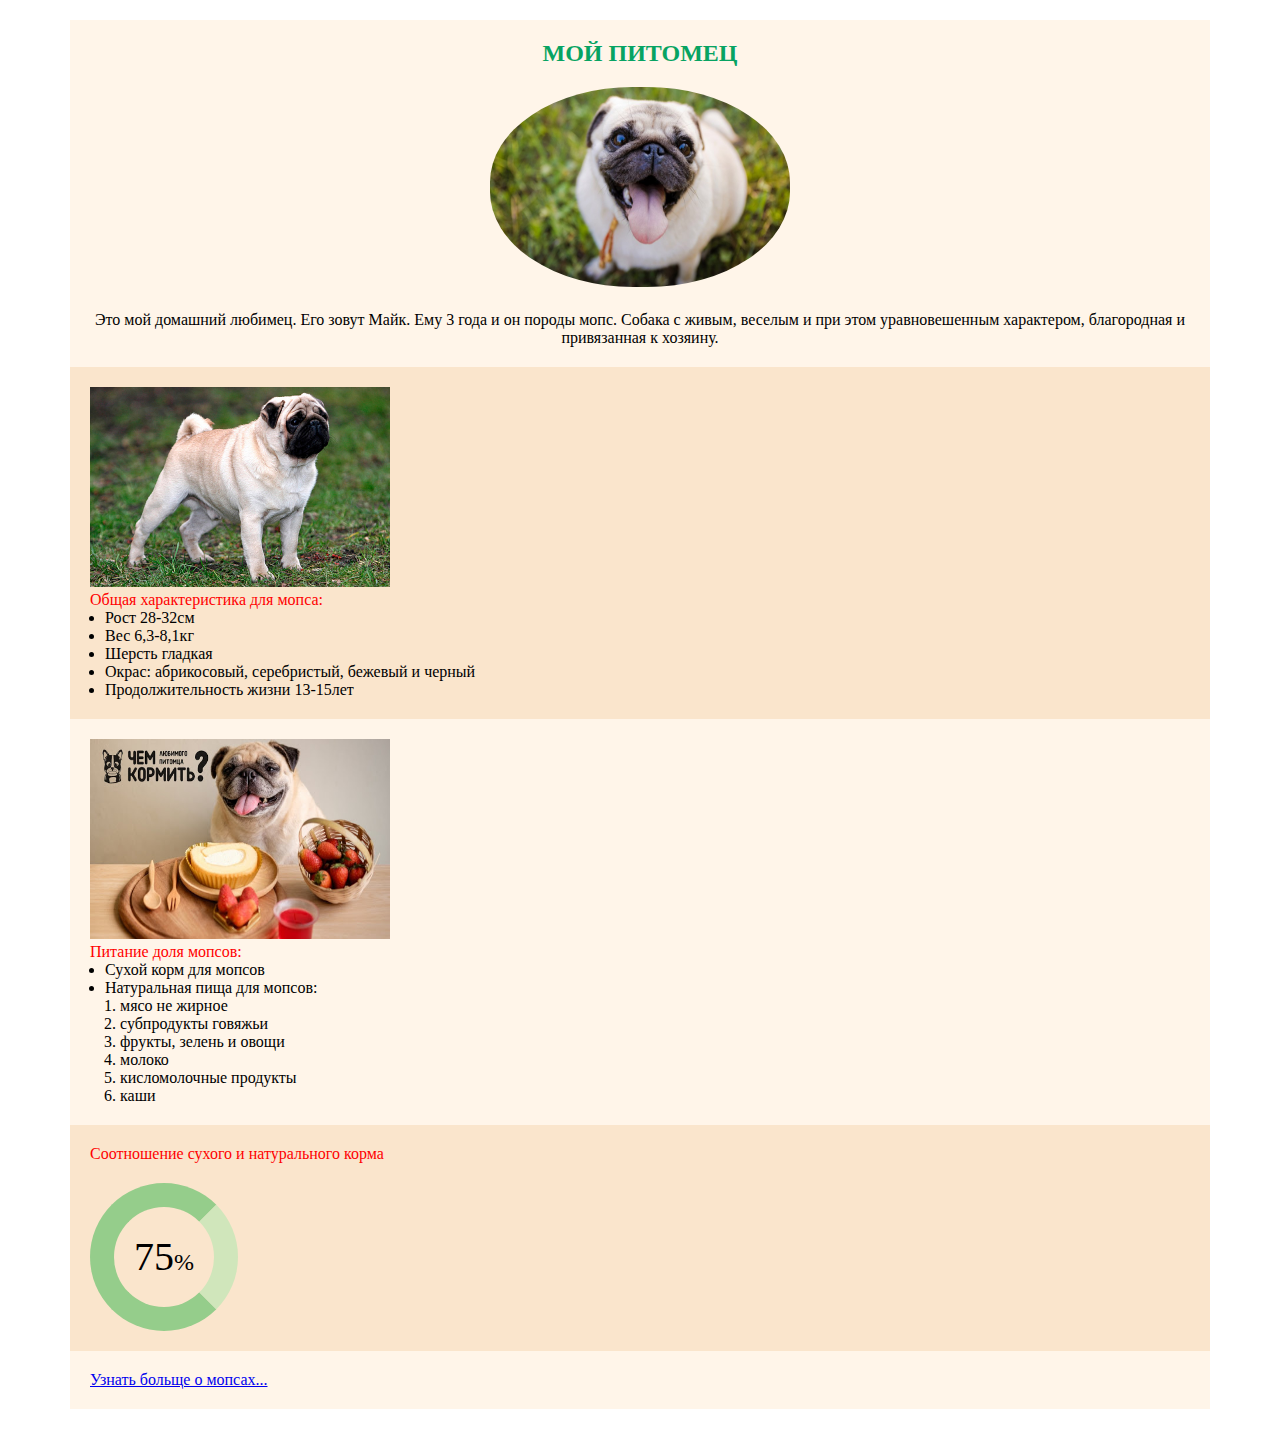
==== index.html @ 4fefa974 "pushing for git pages" ====
<!DOCTYPE html>
<html lang="ru">
  <head>
    <meta charset="UTF-8" />
    <meta name="viewport" content="width=device-width, initial-scale=1.0" />
    <meta name="description" content="Сайт о моем мопсе" />
    <title>Мопс</title>
    <!-- Убран атрибут type по рекоммендации валидатора -->
    <style>
      .first {
        background-color: rgb(255, 245, 233);
        text-align: center;
      }
    </style>
    <link rel="stylesheet" href="./css/styles.css" />
    <link rel="shortcut icon" href="./images/icon_dog.svg" />
  </head>
  <body>
    <div class="container">
      <div class="first">
        <h2 style="color: rgb(7, 163, 98)">МОЙ ПИТОМЕЦ</h2>
        <!-- Использование инлайновых стилей -->
        <img
          src="./images/pug.jpg"
          alt="картинка мопса"
          width="300"
          height="200"
          style="border-radius: 48%"
        />
        <p>
          Это мой домашний любимец. Его зовут Майк. Ему 3 года и он породы мопс.
          Собака с живым, веселым и при этом уравновешенным характером,
          благородная и привязанная к хозяину.
        </p>
      </div>
      <div class="second">
        <img
          src="./images/pug1.jpg"
          alt="картинка мопса"
          width="300"
          height="200"
        />
        <p>Общая характеристика для мопса:</p>
        <ul>
          <li>Рост 28-32см</li>
          <li>Вес 6,3-8,1кг</li>
          <li>Шерсть гладкая</li>
          <li>Окрас: абрикосовый, серебристый, бежевый и черный</li>
          <li>Продолжительность жизни 13-15лет</li>
        </ul>
      </div>
      <div class="third">
        <img
          src="./images/pug2.jpg"
          alt="картинка мопса с едой"
          width="300"
          height="200"
        />
        <p>Питание доля мопсов:</p>
        <ul>
          <li>Сухой корм для мопсов</li>
          <li>
            Натуральная пища для мопсов:
            <ol>
              <li>мясо не жирное</li>
              <li>субпродукты говяжьи</li>
              <li>фрукты, зелень и овощи</li>
              <li>молоко</li>
              <li>кисломолочные продукты</li>
              <li>каши</li>
            </ol>
          </li>
        </ul>
      </div>
      <div class="fourth">
        <p>Соотношение сухого и натурального корма</p>
        <p>75<span>%</span></p>
      </div>
      <div class="fifth">
        <a
          href="https://ru.wikipedia.org/wiki/%D0%9C%D0%BE%D0%BF%D1%81"
          target="_blank"
          >Узнать больще о мопсах...</a
        >
      </div>
    </div>
  </body>
</html>
---- css/styles.css ----
* {
  margin: 0;
  padding: 0;
  border: 0;
}

div {
  padding: 20px;
}

ul,
ol {
  margin-left: 15px;
}

.first img {
  padding: 20px;
}

.second p {
  color: red;
}

.third p {
  color: red;
}

.second {
  background-color: rgb(250, 229, 204);
}

.third {
  background-color: rgb(255, 245, 233);
}

.fourth {
  background-color: rgb(250, 229, 204);
}

.fourth p:first-child {
  padding-bottom: 20px;
  color: red;
}
.fifth {
  background-color: rgb(255, 245, 233);
}
.fourth > p + p {
  background: rgb(250, 229, 204);
  width: 100px;
  height: 100px;
  text-align: center;
  font: 40px/100px Times, serif;
  border: 24px solid #95cd8b;
  border-right: 24px solid #d0e6bb;
  border-radius: 100px;
}

span {
  font-size: 0.6em;
}

.container {
  max-width: 1140px;
  margin: 0 auto;
}
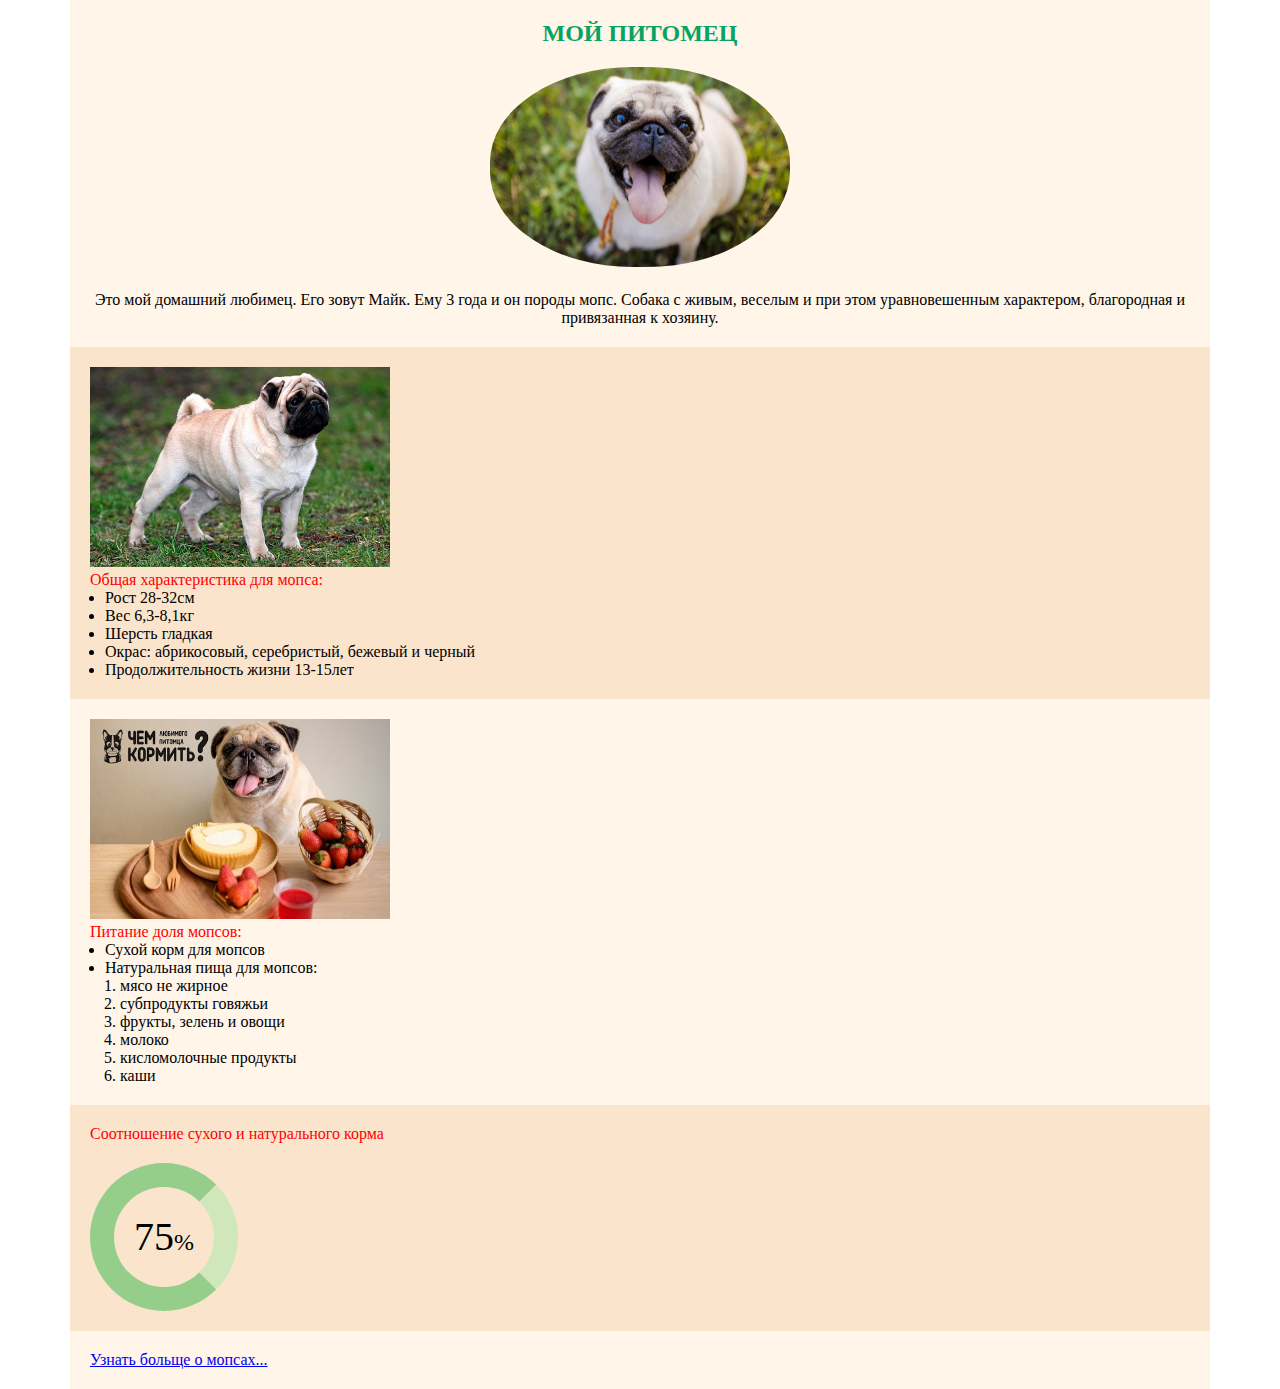
==== commit 2e4ec149: "fix tags name" ====
--- a/index.html
+++ b/index.html
@@ -16,8 +16,8 @@
     <link rel="shortcut icon" href="./images/icon_dog.svg" />
   </head>
   <body>
-    <div class="container">
-      <div class="first">
+    <main class="container">
+      <section class="first">
         <h2 style="color: rgb(7, 163, 98)">МОЙ ПИТОМЕЦ</h2>
         <!-- Использование инлайновых стилей -->
         <img
@@ -32,8 +32,8 @@
           Собака с живым, веселым и при этом уравновешенным характером,
           благородная и привязанная к хозяину.
         </p>
-      </div>
-      <div class="second">
+      </section>
+      <section class="second">
         <img
           src="./images/pug1.jpg"
           alt="картинка мопса"
@@ -48,8 +48,8 @@
           <li>Окрас: абрикосовый, серебристый, бежевый и черный</li>
           <li>Продолжительность жизни 13-15лет</li>
         </ul>
-      </div>
-      <div class="third">
+      </section>
+      <section class="third">
         <img
           src="./images/pug2.jpg"
           alt="картинка мопса с едой"
@@ -71,18 +71,18 @@
             </ol>
           </li>
         </ul>
-      </div>
-      <div class="fourth">
+      </section>
+      <section class="fourth">
         <p>Соотношение сухого и натурального корма</p>
         <p>75<span>%</span></p>
-      </div>
-      <div class="fifth">
+      </section>
+      <section class="fifth">
         <a
           href="https://ru.wikipedia.org/wiki/%D0%9C%D0%BE%D0%BF%D1%81"
           target="_blank"
           >Узнать больще о мопсах...</a
         >
-      </div>
-    </div>
+      </section>
+    </main>
   </body>
 </html>
--- a/css/styles.css
+++ b/css/styles.css
@@ -4,7 +4,7 @@
   border: 0;
 }
 
-div {
+section {
   padding: 20px;
 }
 
@@ -41,9 +41,11 @@
   padding-bottom: 20px;
   color: red;
 }
+
 .fifth {
   background-color: rgb(255, 245, 233);
 }
+
 .fourth > p + p {
   background: rgb(250, 229, 204);
   width: 100px;
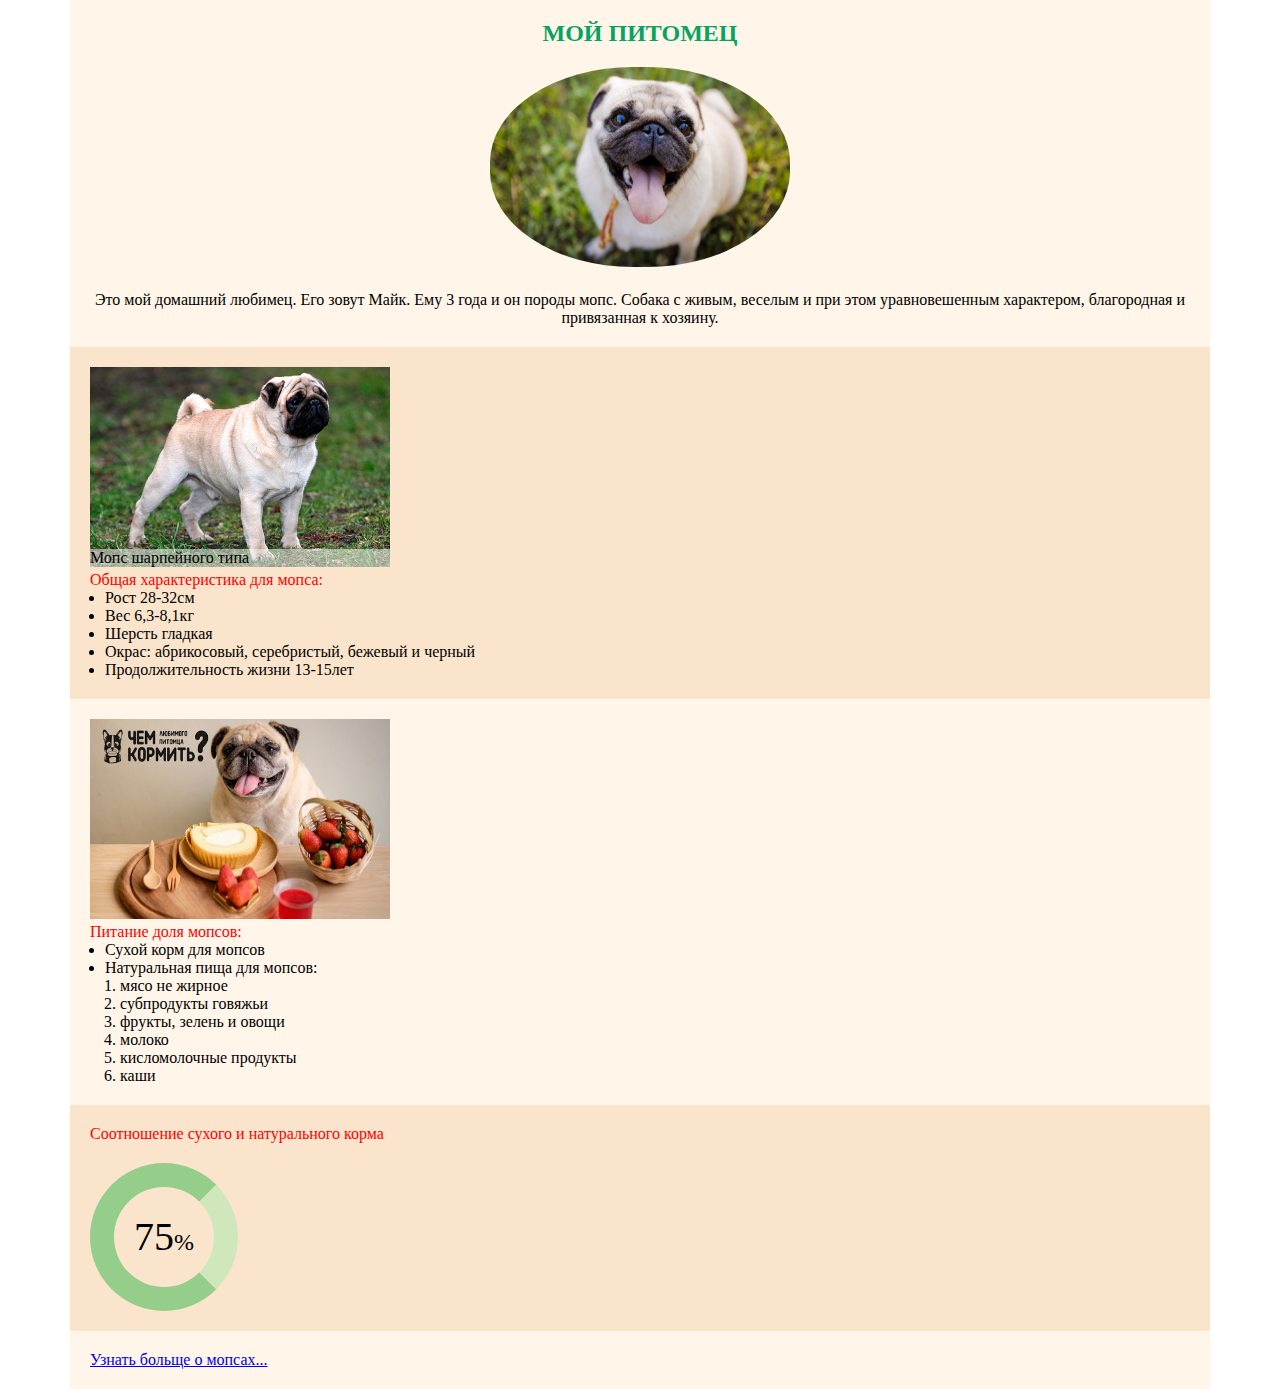
==== commit bd2f7ac8: "added positions" ====
--- a/index.html
+++ b/index.html
@@ -1,88 +1,93 @@
 <!DOCTYPE html>
 <html lang="ru">
-  <head>
-    <meta charset="UTF-8" />
-    <meta name="viewport" content="width=device-width, initial-scale=1.0" />
-    <meta name="description" content="Сайт о моем мопсе" />
-    <title>Мопс</title>
-    <!-- Убран атрибут type по рекоммендации валидатора -->
-    <style>
-      .first {
-        background-color: rgb(255, 245, 233);
-        text-align: center;
-      }
-    </style>
-    <link rel="stylesheet" href="./css/styles.css" />
-    <link rel="shortcut icon" href="./images/icon_dog.svg" />
-  </head>
-  <body>
-    <main class="container">
-      <section class="first">
-        <h2 style="color: rgb(7, 163, 98)">МОЙ ПИТОМЕЦ</h2>
-        <!-- Использование инлайновых стилей -->
-        <img
-          src="./images/pug.jpg"
-          alt="картинка мопса"
-          width="300"
-          height="200"
-          style="border-radius: 48%"
-        />
-        <p>
-          Это мой домашний любимец. Его зовут Майк. Ему 3 года и он породы мопс.
-          Собака с живым, веселым и при этом уравновешенным характером,
-          благородная и привязанная к хозяину.
-        </p>
-      </section>
-      <section class="second">
-        <img
-          src="./images/pug1.jpg"
-          alt="картинка мопса"
-          width="300"
-          height="200"
-        />
-        <p>Общая характеристика для мопса:</p>
-        <ul>
-          <li>Рост 28-32см</li>
-          <li>Вес 6,3-8,1кг</li>
-          <li>Шерсть гладкая</li>
-          <li>Окрас: абрикосовый, серебристый, бежевый и черный</li>
-          <li>Продолжительность жизни 13-15лет</li>
-        </ul>
-      </section>
-      <section class="third">
-        <img
-          src="./images/pug2.jpg"
-          alt="картинка мопса с едой"
-          width="300"
-          height="200"
-        />
-        <p>Питание доля мопсов:</p>
-        <ul>
-          <li>Сухой корм для мопсов</li>
-          <li>
-            Натуральная пища для мопсов:
-            <ol>
-              <li>мясо не жирное</li>
-              <li>субпродукты говяжьи</li>
-              <li>фрукты, зелень и овощи</li>
-              <li>молоко</li>
-              <li>кисломолочные продукты</li>
-              <li>каши</li>
-            </ol>
-          </li>
-        </ul>
-      </section>
-      <section class="fourth">
-        <p>Соотношение сухого и натурального корма</p>
-        <p>75<span>%</span></p>
-      </section>
-      <section class="fifth">
-        <a
-          href="https://ru.wikipedia.org/wiki/%D0%9C%D0%BE%D0%BF%D1%81"
-          target="_blank"
-          >Узнать больще о мопсах...</a
-        >
-      </section>
-    </main>
-  </body>
+    <head>
+        <meta charset="UTF-8" />
+        <meta name="viewport" content="width=device-width, initial-scale=1.0" />
+        <meta name="description" content="Сайт о моем мопсе" />
+        <title>Мопс</title>
+        <!-- Убран атрибут type по рекоммендации валидатора -->
+        <style>
+            .first {
+                background-color: rgb(255, 245, 233);
+                text-align: center;
+            }
+        </style>
+        <link rel="stylesheet" href="./css/styles.css" />
+        <link rel="shortcut icon" href="./images/icon_dog.svg" />
+    </head>
+    <body>
+        <main class="container">
+            <section class="first">
+                <h2 style="color: rgb(7, 163, 98)">МОЙ ПИТОМЕЦ</h2>
+                <!-- Использование инлайновых стилей -->
+                <img
+                    src="./images/pug.jpg"
+                    alt="картинка мопса"
+                    width="300"
+                    height="200"
+                    style="border-radius: 48%"
+                />
+                <p>
+                    Это мой домашний любимец. Его зовут Майк. Ему 3 года и он
+                    породы мопс. Собака с живым, веселым и при этом
+                    уравновешенным характером, благородная и привязанная к
+                    хозяину.
+                </p>
+            </section>
+            <section class="second">
+                <div class="img_info_block">
+                    <img
+                        src="./images/pug1.jpg"
+                        alt="картинка мопса"
+                        width="300"
+                        height="200"
+                    />
+                    <div>Мопс шарпейного типа</div>
+                </div>
+
+                <p>Общая характеристика для мопса:</p>
+                <ul>
+                    <li>Рост 28-32см</li>
+                    <li>Вес 6,3-8,1кг</li>
+                    <li>Шерсть гладкая</li>
+                    <li>Окрас: абрикосовый, серебристый, бежевый и черный</li>
+                    <li>Продолжительность жизни 13-15лет</li>
+                </ul>
+            </section>
+            <section class="third">
+                <img
+                    src="./images/pug2.jpg"
+                    alt="картинка мопса с едой"
+                    width="300"
+                    height="200"
+                />
+                <p>Питание доля мопсов:</p>
+                <ul>
+                    <li>Сухой корм для мопсов</li>
+                    <li>
+                        Натуральная пища для мопсов:
+                        <ol>
+                            <li>мясо не жирное</li>
+                            <li>субпродукты говяжьи</li>
+                            <li>фрукты, зелень и овощи</li>
+                            <li>молоко</li>
+                            <li>кисломолочные продукты</li>
+                            <li>каши</li>
+                        </ol>
+                    </li>
+                </ul>
+            </section>
+            <section class="fourth">
+                <p>Соотношение сухого и натурального корма</p>
+                <p>75<span>%</span></p>
+            </section>
+            <section class="fifth">
+                <a
+                    href="https://ru.wikipedia.org/wiki/%D0%9C%D0%BE%D0%BF%D1%81"
+                    target="_blank"
+                    >Узнать больще о мопсах...</a
+                >
+            </section>
+        </main>
+    </body>
 </html>
--- a/css/styles.css
+++ b/css/styles.css
@@ -1,67 +1,78 @@
 * {
-  margin: 0;
-  padding: 0;
-  border: 0;
+    margin: 0;
+    padding: 0;
+    border: 0;
 }
 
 section {
-  padding: 20px;
+    padding: 20px;
 }
 
 ul,
 ol {
-  margin-left: 15px;
+    margin-left: 15px;
 }
 
 .first img {
-  padding: 20px;
+    padding: 20px;
 }
 
 .second p {
-  color: red;
+    color: red;
 }
 
 .third p {
-  color: red;
+    color: red;
 }
 
 .second {
-  background-color: rgb(250, 229, 204);
+    background-color: rgb(250, 229, 204);
 }
 
 .third {
-  background-color: rgb(255, 245, 233);
+    background-color: rgb(255, 245, 233);
 }
 
 .fourth {
-  background-color: rgb(250, 229, 204);
+    background-color: rgb(250, 229, 204);
 }
 
 .fourth p:first-child {
-  padding-bottom: 20px;
-  color: red;
+    padding-bottom: 20px;
+    color: red;
 }
 
 .fifth {
-  background-color: rgb(255, 245, 233);
+    background-color: rgb(255, 245, 233);
 }
 
 .fourth > p + p {
-  background: rgb(250, 229, 204);
-  width: 100px;
-  height: 100px;
-  text-align: center;
-  font: 40px/100px Times, serif;
-  border: 24px solid #95cd8b;
-  border-right: 24px solid #d0e6bb;
-  border-radius: 100px;
+    background: rgb(250, 229, 204);
+    width: 100px;
+    height: 100px;
+    text-align: center;
+    font: 40px/100px Times, serif;
+    border: 24px solid #95cd8b;
+    border-right: 24px solid #d0e6bb;
+    border-radius: 100px;
 }
 
 span {
-  font-size: 0.6em;
+    font-size: 0.6em;
 }
 
 .container {
-  max-width: 1140px;
-  margin: 0 auto;
+    max-width: 1140px;
+    margin: 0 auto;
 }
+
+.img_info_block {
+    position: relative;
+}
+
+.img_info_block div {
+    position: absolute;
+    width: 300px;
+    background-color: rgba(255, 255, 255, 0.5);
+    bottom: 4px;
+}
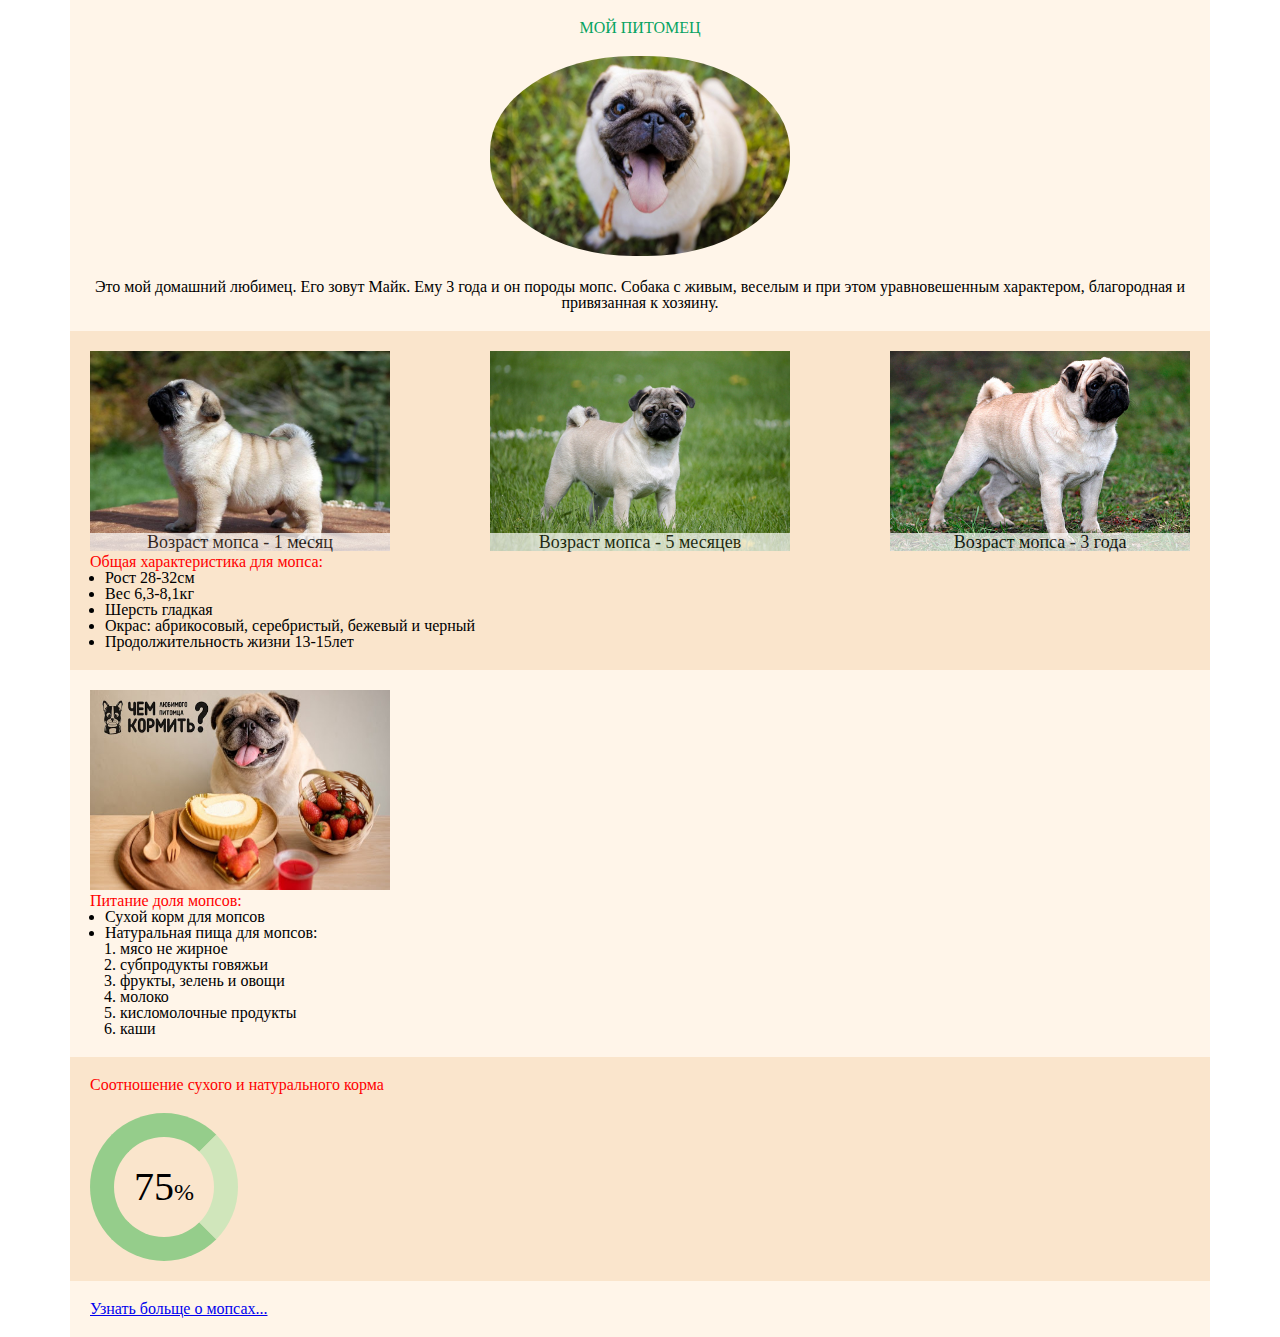
==== commit 517d39f0: "fixed hover" ====
--- a/index.html
+++ b/index.html
@@ -37,14 +37,30 @@
             <section class="second">
                 <div class="img_info_block">
                     <img
+                        class="small_pug"
+                        src="./images/pug3.jpg"
+                        alt="картинка маленького мопса"
+                        width="300"
+                        height="200"
+                    />
+                    <div class="first_title">Возраст мопса - 1 месяц</div>
+                    <img
+                        class="young_pug"
+                        src="./images/pug5.jpg"
+                        alt="картинка юного мопса"
+                        width="300"
+                        height="200"
+                    />
+                    <div class="second_title">Возраст мопса - 5 месяцев</div>
+                    <img
+                        class="old_pug"
                         src="./images/pug1.jpg"
                         alt="картинка мопса"
                         width="300"
                         height="200"
                     />
-                    <div>Мопс шарпейного типа</div>
+                    <div class="third_title">Возраст мопса - 3 года</div>
                 </div>
-
                 <p>Общая характеристика для мопса:</p>
                 <ul>
                     <li>Рост 28-32см</li>
--- a/css/styles.css
+++ b/css/styles.css
@@ -1,9 +1,51 @@
-* {
-    margin: 0;
-    padding: 0;
-    border: 0;
+/* prettier-ignore */
+html, body, div, span, applet, object, iframe,
+h1, h2, h3, h4, h5, h6, p, blockquote, pre,
+a, abbr, acronym, address, big, cite, code,
+del, dfn, em, img, ins, kbd, q, s, samp,
+small, strike, strong, sub, sup, tt, var,
+b, u, i, center,
+dl, dt, dd, ol, ul, li,
+fieldset, form, label, legend,
+table, caption, tbody, tfoot, thead, tr, th, td,
+article, aside, canvas, details, embed, 
+figure, figcaption, footer, header, hgroup, 
+menu, nav, output, ruby, section, summary,
+time, mark, audio, video {
+	margin: 0;
+	padding: 0;
+	border: 0;
+	font-size: 100%;
+	font: inherit;
+	vertical-align: baseline;
 }
-
+/* prettier-ignore */
+article, aside, details, figcaption, figure, 
+footer, header, hgroup, menu, nav, section {
+	display: block;
+}
+body {
+    line-height: 1;
+}
+ol,
+ul {
+    list-style: none;
+}
+blockquote,
+q {
+    quotes: none;
+}
+blockquote:before,
+blockquote:after,
+q:before,
+q:after {
+    content: '';
+    content: none;
+}
+table {
+    border-collapse: collapse;
+    border-spacing: 0;
+}
 section {
     padding: 20px;
 }
@@ -11,6 +53,14 @@
 ul,
 ol {
     margin-left: 15px;
+}
+
+ul {
+    list-style: disc;
+}
+
+ol {
+    list-style: decimal;
 }
 
 .first img {
@@ -68,11 +118,39 @@
 
 .img_info_block {
     position: relative;
+    text-align: center;
 }
 
 .img_info_block div {
     position: absolute;
     width: 300px;
-    background-color: rgba(255, 255, 255, 0.5);
-    bottom: 4px;
+    background-color: #ffffff;
+    opacity: 0.7;
+    bottom: 3px;
+    text-align: center;
+    font-size: large;
 }
+
+.young_pug {
+    padding: 0 96px;
+}
+
+.img_info_block div:nth-child(4) {
+    left: 400px;
+}
+
+.img_info_block div:last-child {
+    left: 800px;
+}
+
+.young_pug:hover,
+.small_pug:hover,
+.old_pug:hover {
+    cursor: pointer;
+}
+
+.young_pug:hover ~ div.second_title,
+.small_pug:hover ~ div.first_title,
+.old_pug:hover ~ div.third_title {
+    opacity: 1;
+}
